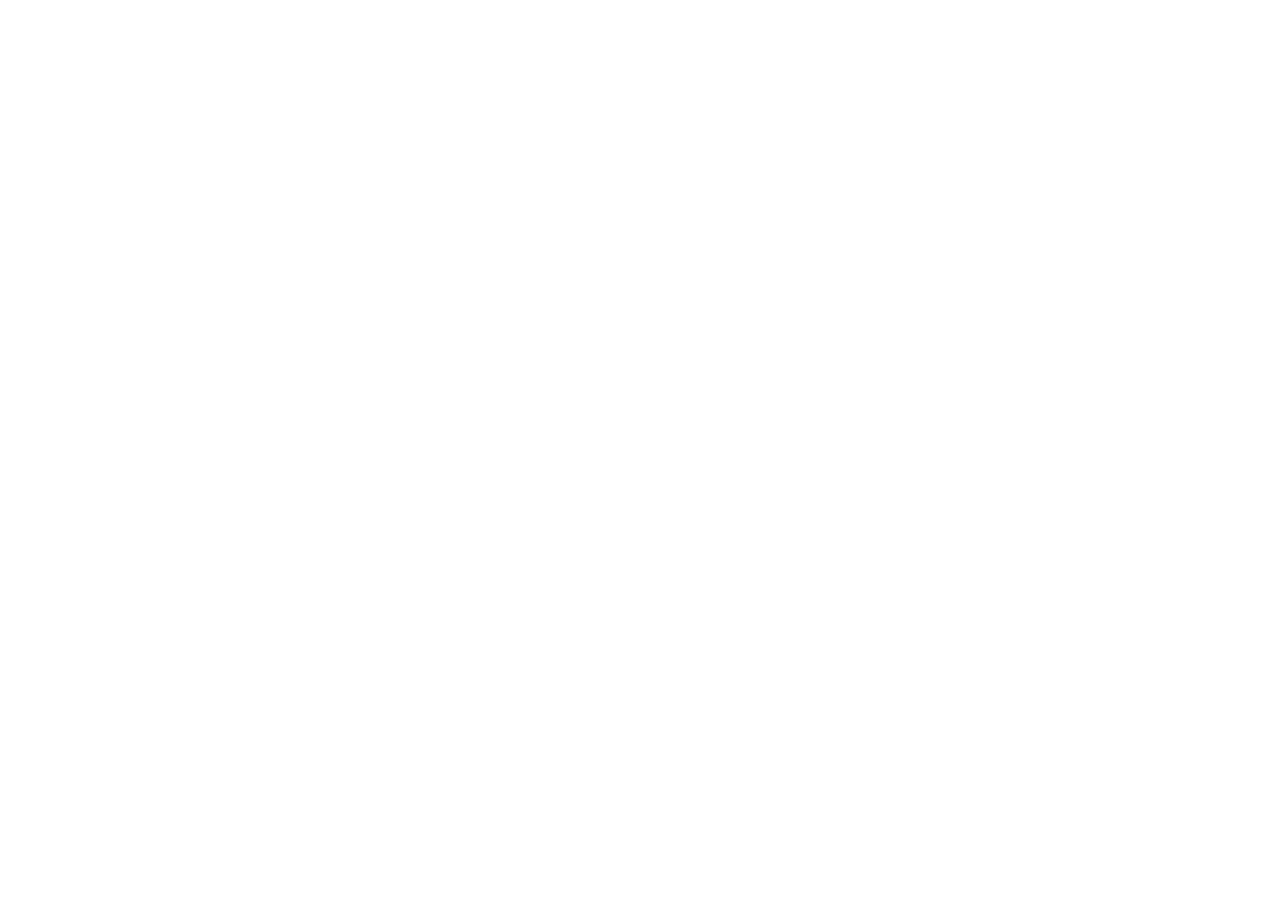
==== Milestone 1/Module 5/index.html @ d3e290b5 "color update" ====
<!DOCTYPE html>
<html lang="en">
<head>
    <meta charset="UTF-8">
    <meta name="viewport" content="width=device-width, initial-scale=1.0">
    <title>Make a UI from pixos</title>
    <link rel="stylesheet" href="styles/styles.css">
</head>
<body>
    <h1></h1>
</body>
</html>
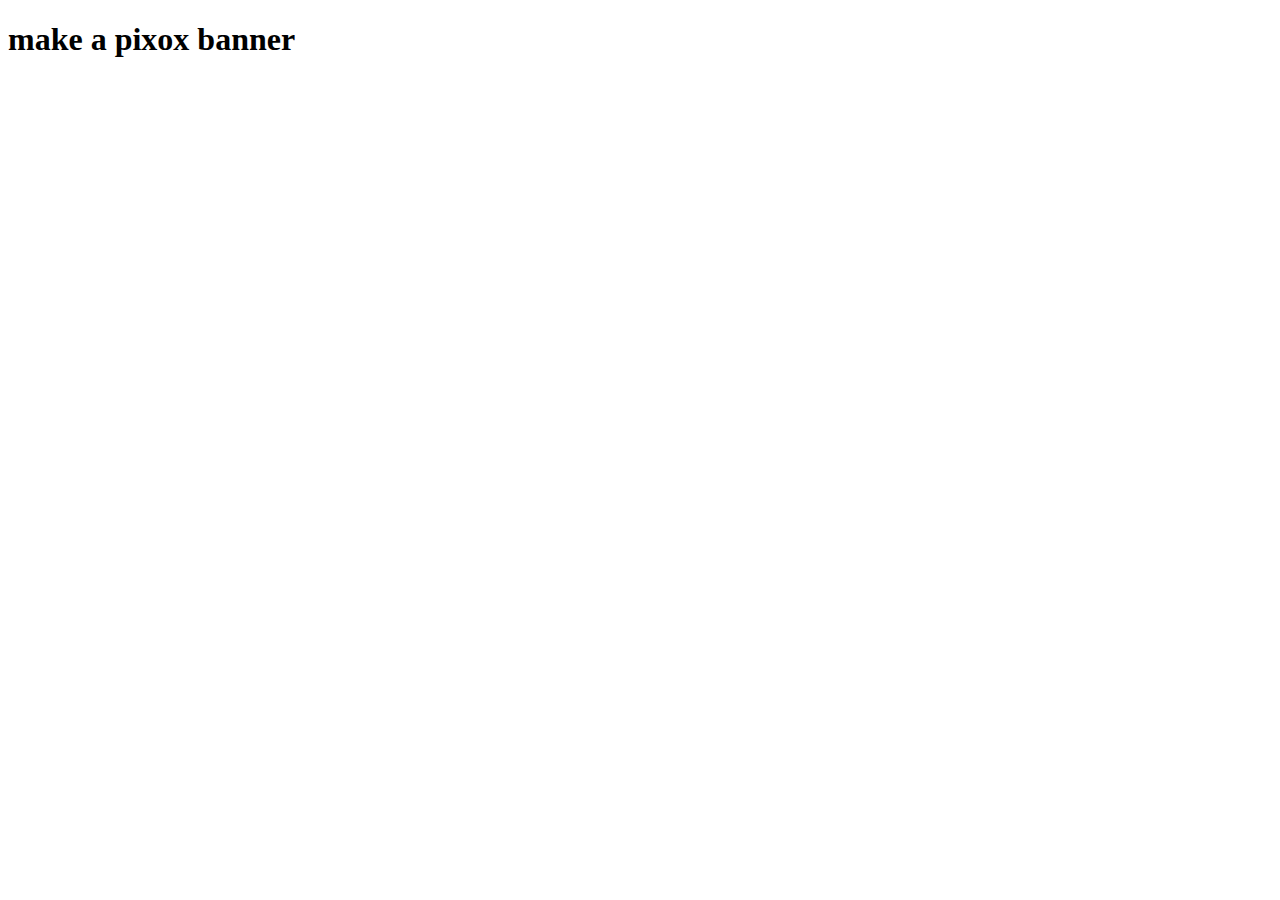
==== commit c5c86769: "make a banner" ====
--- a/Milestone 1/Module 5/index.html
+++ b/Milestone 1/Module 5/index.html
@@ -7,6 +7,6 @@
     <link rel="stylesheet" href="styles/styles.css">
 </head>
 <body>
-    <h1></h1>
+    <h1>make a pixox banner</h1>
 </body>
 </html>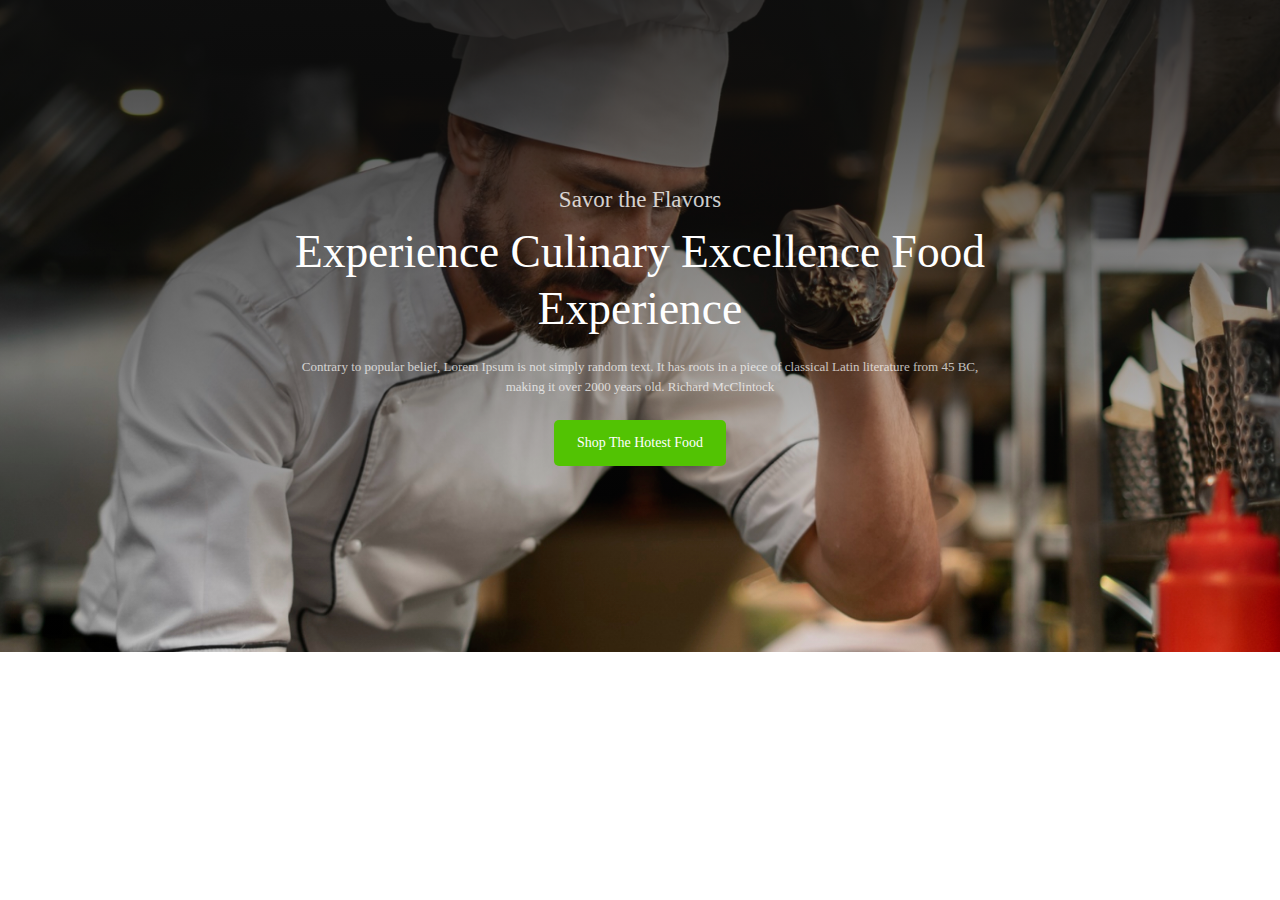
==== commit 360bc00c: "added" ====
--- a/Milestone 1/Module 5/index.html
+++ b/Milestone 1/Module 5/index.html
@@ -7,6 +7,18 @@
     <link rel="stylesheet" href="styles/styles.css">
 </head>
 <body>
-    <h1>make a pixox banner</h1>
+    <section id="hero">
+        <div class="hero-content">
+            <p class="subtitle">Savor the Flavors</p>
+            <h1 class="title">Experience Culinary Excellence Food Experience</h1>
+            <p class="content">Contrary to popular belief, Lorem Ipsum is not simply random text. It has roots in a piece of classical Latin literature from 45 BC, making it over 2000 years old. Richard McClintock</p>
+
+            <div class="button">
+                <button class="button-content">Shop The Hotest Food</button>
+            </div>
+        </div>
+    </section>
+    
+   
 </body>
 </html>--- a/Milestone 1/Module 5/styles/styles.css
+++ b/Milestone 1/Module 5/styles/styles.css
@@ -0,0 +1,80 @@
+* {
+    margin: 0;
+    padding: 0;
+}
+
+#hero {
+    height: 652px;
+    background-image: linear-gradient(180.00deg, rgb(16, 16, 16) -19.5%, rgba(16, 16, 16, 0) 100%),
+        url('../assets/hero-bg.png');
+    background-size: cover;
+    background-position: center;
+    display: flex;
+    justify-content: center;
+    align-items: center;
+}
+
+#hero .hero-content {
+    width: 710px;
+}
+
+#hero .hero-content .subtitle {
+    color: rgb(255, 255, 255);
+    font-family: Work Sans;
+    font-size: 23px;
+    font-weight: 426;
+    line-height: 27px;
+    letter-spacing: 0%;
+    text-align: center;
+    opacity: 0.8;
+    margin-bottom: 11.36px;
+}
+
+#hero .hero-content .title {
+    color: rgb(255, 255, 255);
+    font-family: Work Sans;
+    font-size: 45.44px;
+    font-weight: 497;
+    line-height: 57px;
+    letter-spacing: 0%;
+    text-align: center;
+    margin-bottom: 19.17px;
+}
+
+#hero .hero-content .content {
+    color: rgb(255, 255, 255);
+    font-family: Work Sans;
+    font-size: 13px;
+    font-weight: 355;
+    line-height: 20px;
+    letter-spacing: 0%;
+    text-align: center;
+    opacity: 0.7;
+    margin-bottom: 22.72px;
+}
+
+#hero .hero-content {
+    color: rgb(255, 255, 255);
+    font-family: Work Sans;
+    font-size: 14.2px;
+    font-weight: 426;
+    line-height: 16.33px;
+    letter-spacing: 0%;
+    /* text-align: center; */
+}
+
+.button-content {
+    padding: 15px 23px 15px 23px;
+    color: rgb(255, 255, 255);
+    font-family: Work Sans;
+    font-size: 14px;
+    font-weight: 426;
+    line-height: 16.33px;
+    letter-spacing: 0%;
+    border-radius: 5px;
+    background: rgb(82, 195, 3);
+    border: none;
+}
+.button{
+    text-align: center;
+}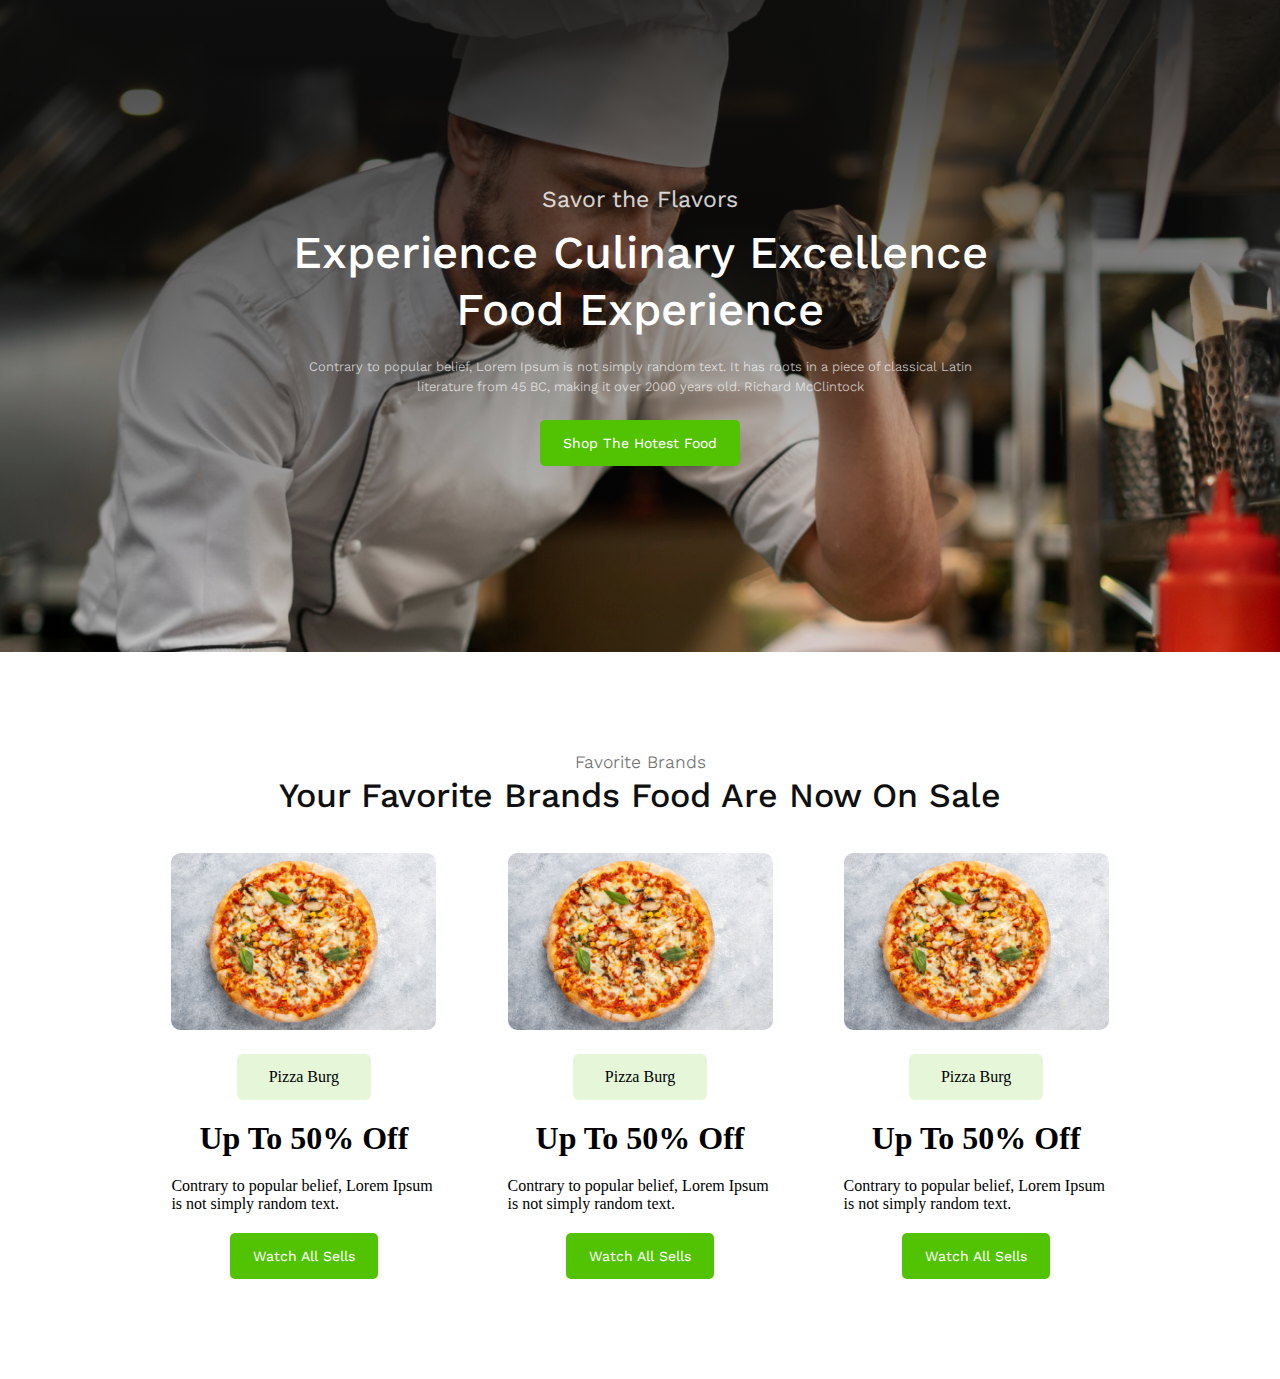
==== commit fabe3c59: "update" ====
--- a/Milestone 1/Module 5/index.html
+++ b/Milestone 1/Module 5/index.html
@@ -1,24 +1,72 @@
 <!DOCTYPE html>
 <html lang="en">
+
 <head>
     <meta charset="UTF-8">
     <meta name="viewport" content="width=device-width, initial-scale=1.0">
     <title>Make a UI from pixos</title>
     <link rel="stylesheet" href="styles/styles.css">
 </head>
+
 <body>
     <section id="hero">
         <div class="hero-content">
             <p class="subtitle">Savor the Flavors</p>
             <h1 class="title">Experience Culinary Excellence Food Experience</h1>
-            <p class="content">Contrary to popular belief, Lorem Ipsum is not simply random text. It has roots in a piece of classical Latin literature from 45 BC, making it over 2000 years old. Richard McClintock</p>
+            <p class="content">Contrary to popular belief, Lorem Ipsum is not simply random text. It has roots in a
+                piece of classical Latin literature from 45 BC, making it over 2000 years old. Richard McClintock</p>
 
             <div class="button">
                 <button class="button-content">Shop The Hotest Food</button>
             </div>
         </div>
+        <div>
     </section>
-    
-   
+    <section id="card-box">
+        <div class="content">
+            <div class="info">
+                <p class="subtitle">Favorite Brands</p>
+                <h1 class="title">Your Favorite Brands Food Are Now On Sale</h1> 
+            </div>
+           
+           <div class="card-content">
+                <div class="card">
+                    <div class="imag-box">
+                        <img src="assets/pizza.png" alt="">
+                    </div>
+                      <div class="Shop">
+                       <span>Pizza Burg</span>
+                      </div>
+                      <h1>Up To 50% Off</h1>
+                      <p>Contrary to popular belief, Lorem Ipsum is not simply random text.</p>
+                      <button class="button-content">Watch All Sells</button>
+                </div>
+                <div class="card">
+                    <div class="imag-box">
+                        <img src="assets/pizza.png" alt="">
+                    </div>
+                      <div class="Shop">
+                       <span>Pizza Burg</span>
+                      </div>
+                      <h1>Up To 50% Off</h1>
+                      <p>Contrary to popular belief, Lorem Ipsum is not simply random text.</p>
+                      <button class="button-content">Watch All Sells</button>
+                </div>
+                <div class="card">
+                    <div class="imag-box">
+                        <img src="assets/pizza.png" alt="">
+                    </div>
+                      <div class="Shop">
+                       <span>Pizza Burg</span>
+                      </div>
+                      <h1>Up To 50% Off</h1>
+                      <p>Contrary to popular belief, Lorem Ipsum is not simply random text.</p>
+                      <button class="button-content">Watch All Sells</button>
+                </div>
+           </div>
+        </div>
+    </section>
+
 </body>
+
 </html>--- a/Milestone 1/Module 5/styles/styles.css
+++ b/Milestone 1/Module 5/styles/styles.css
@@ -1,3 +1,5 @@
+@import url('https://fonts.googleapis.com/css2?family=Work+Sans:ital,wght@0,100..900;1,100..900&display=swap');
+
 * {
     margin: 0;
     padding: 0;
@@ -60,7 +62,6 @@
     font-weight: 426;
     line-height: 16.33px;
     letter-spacing: 0%;
-    /* text-align: center; */
 }
 
 .button-content {
@@ -74,7 +75,75 @@
     border-radius: 5px;
     background: rgb(82, 195, 3);
     border: none;
+    cursor: pointer;
 }
-.button{
+
+.button {
     text-align: center;
+}
+
+#card-box {
+    width: 937.2px;
+    margin: 100px auto;
+
+}
+
+#card-box .title {
+    color: rgb(16, 16, 16);
+    font-family: Work Sans;
+    font-size: 34px;
+    font-weight: 497;
+    line-height: 46px;
+    letter-spacing: 0%;
+    text-align: center;
+}
+
+#card-box .subtitle {
+    color: rgb(16, 16, 16);
+    font-family: Work Sans;
+    font-size: 17.5px;
+    font-weight: 355;
+    line-height: 20px;
+    letter-spacing: 0%;
+    text-align: center;
+    opacity: 0.6;
+
+}
+
+.card-content {
+    margin-top: 35px;
+    display: flex;
+    justify-content: space-between;
+}
+
+.card {
+    max-width: 265px;
+    display: flex;
+    flex-direction: column;
+    gap: 20px;
+    justify-content: center;
+    align-items: center;
+
+}
+
+.card .imag-box {
+    width: 265px;
+}
+
+.card .imag-box img {
+    width: 100%;
+}
+
+.card .Shop {
+    text-align: center;
+    border-radius: 5.68px;
+    background: rgba(82, 195, 3, 0.15);
+    padding: 14px 32px 14px 32px;
+}
+
+.card .watch {
+    padding: 21px 32px 21px 32px;
+    border-radius: 8px;
+
+    background: rgb(82, 195, 3);
 }